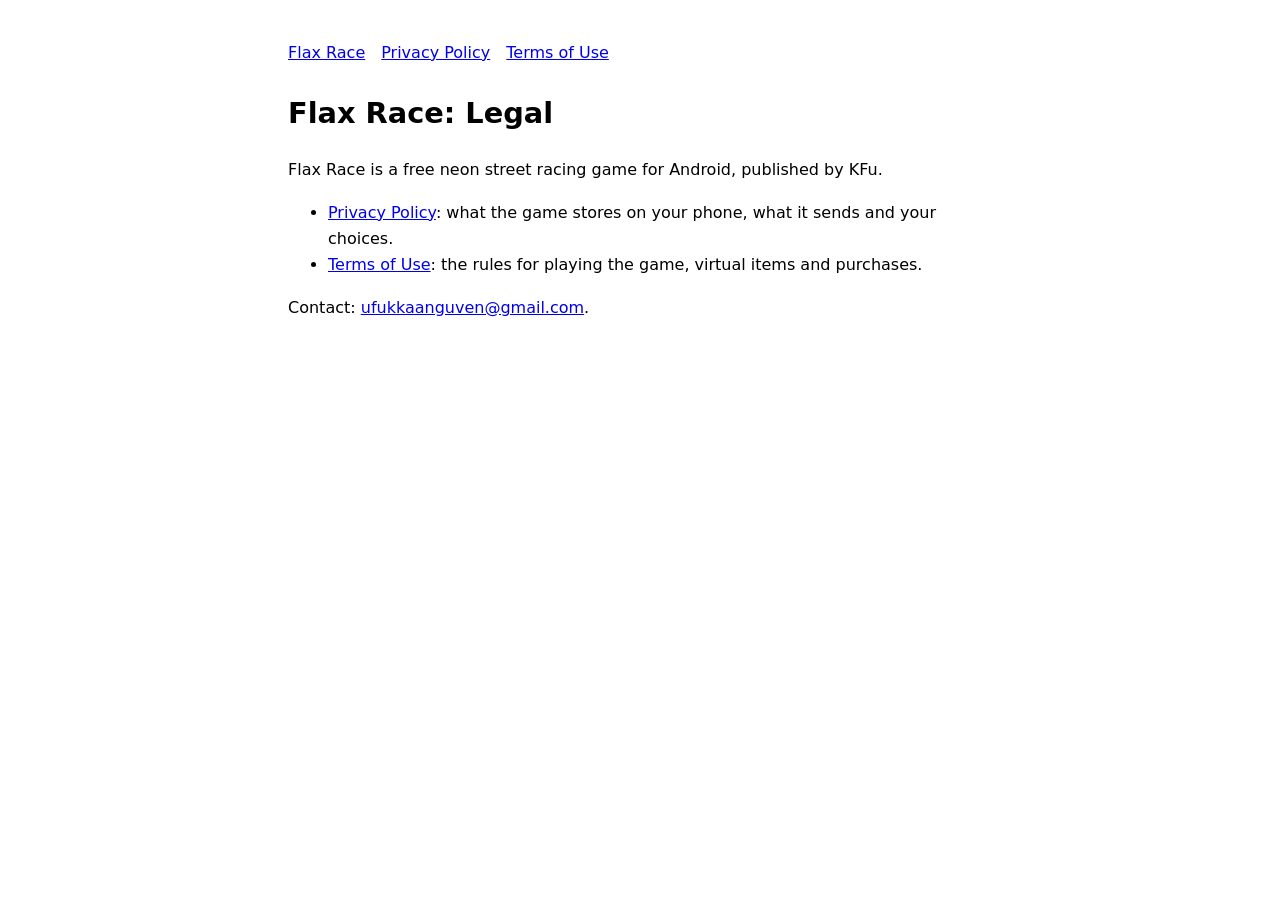
==== index.html @ d664ca22 "Publish the legal pages of Flax Race" ====
<!DOCTYPE html>
<html lang="en">
<head>
  <meta charset="utf-8">
  <meta name="viewport" content="width=device-width, initial-scale=1">
  <title>Flax Race: Legal</title>
  <meta name="description" content="The privacy policy and the terms of use of the game Flax Race.">
  <link rel="canonical" href="https://kaanguven.github.io/flax-race-legal/">
  <link rel="stylesheet" href="style.css">
</head>
<body>
<nav><a href="index.html">Flax Race</a><a href="privacy.html">Privacy Policy</a><a href="terms.html">Terms of Use</a></nav>
<h1>Flax Race: Legal</h1>
<p>Flax Race is a free neon street racing game for Android, published by KFu.</p>
<ul>
  <li><a href="privacy.html">Privacy Policy</a>: what the game stores on your phone, what it sends and your choices.</li>
  <li><a href="terms.html">Terms of Use</a>: the rules for playing the game, virtual items and purchases.</li>
</ul>
<p>Contact: <a href="mailto:ufukkaanguven@gmail.com">ufukkaanguven@gmail.com</a>.</p>
</body>
</html>
---- style.css ----
:root { color-scheme: light dark; }
body { font-family: system-ui, sans-serif; max-width: 44rem; margin: 2.5rem auto; padding: 0 1.25rem; line-height: 1.65; }
h1 { font-size: 1.8rem; }
h2 { font-size: 1.25rem; margin-top: 2rem; }
code { font-family: ui-monospace, monospace; }
nav { margin-bottom: 1.5rem; }
nav a { margin-right: 1rem; }
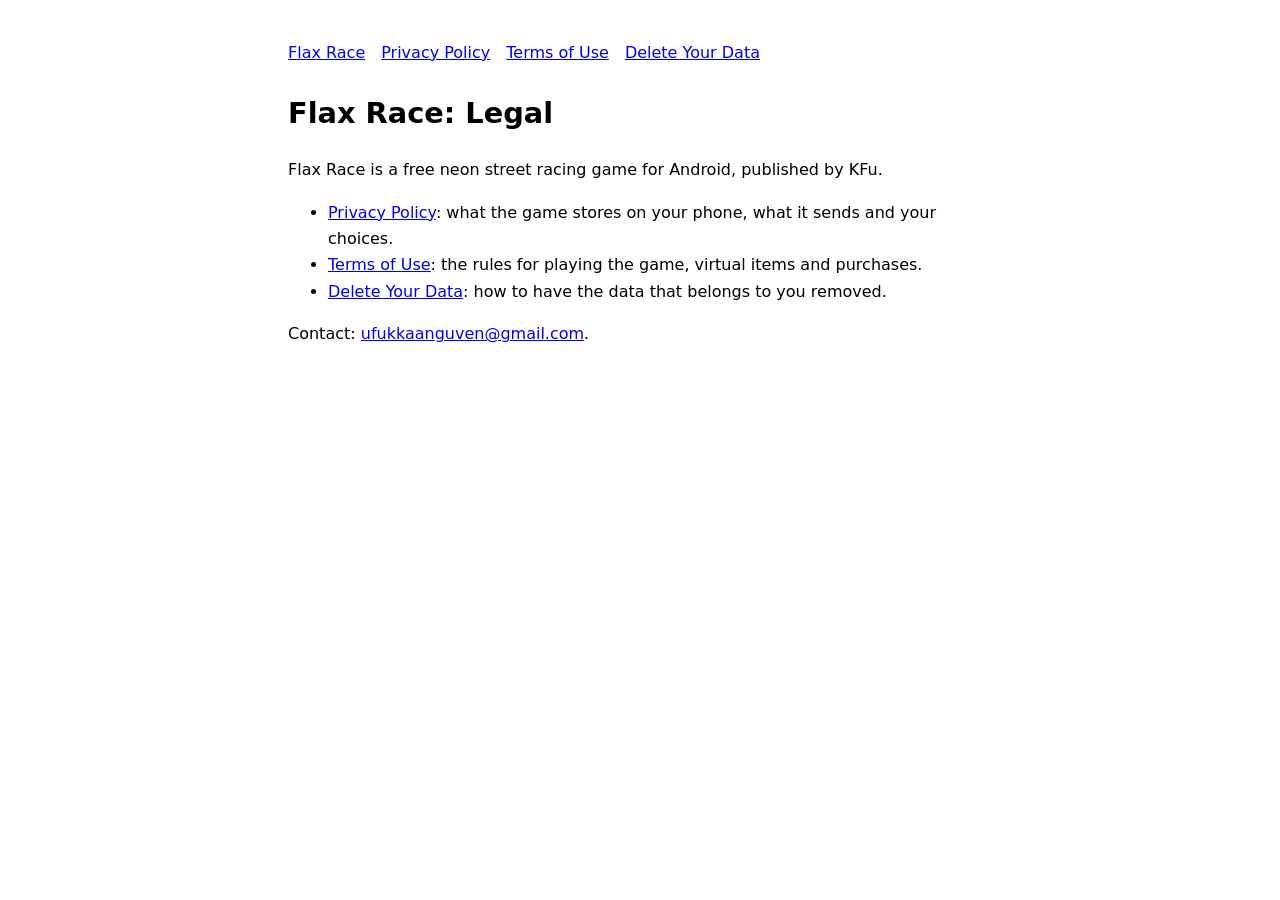
==== commit fae19cdf: "Update the legal pages of Flax Race" ====
--- a/index.html
+++ b/index.html
@@ -9,12 +9,13 @@
   <link rel="stylesheet" href="style.css">
 </head>
 <body>
-<nav><a href="index.html">Flax Race</a><a href="privacy.html">Privacy Policy</a><a href="terms.html">Terms of Use</a></nav>
+<nav><a href="index.html">Flax Race</a><a href="privacy.html">Privacy Policy</a><a href="terms.html">Terms of Use</a><a href="delete-data.html">Delete Your Data</a></nav>
 <h1>Flax Race: Legal</h1>
 <p>Flax Race is a free neon street racing game for Android, published by KFu.</p>
 <ul>
   <li><a href="privacy.html">Privacy Policy</a>: what the game stores on your phone, what it sends and your choices.</li>
   <li><a href="terms.html">Terms of Use</a>: the rules for playing the game, virtual items and purchases.</li>
+  <li><a href="delete-data.html">Delete Your Data</a>: how to have the data that belongs to you removed.</li>
 </ul>
 <p>Contact: <a href="mailto:ufukkaanguven@gmail.com">ufukkaanguven@gmail.com</a>.</p>
 </body>
